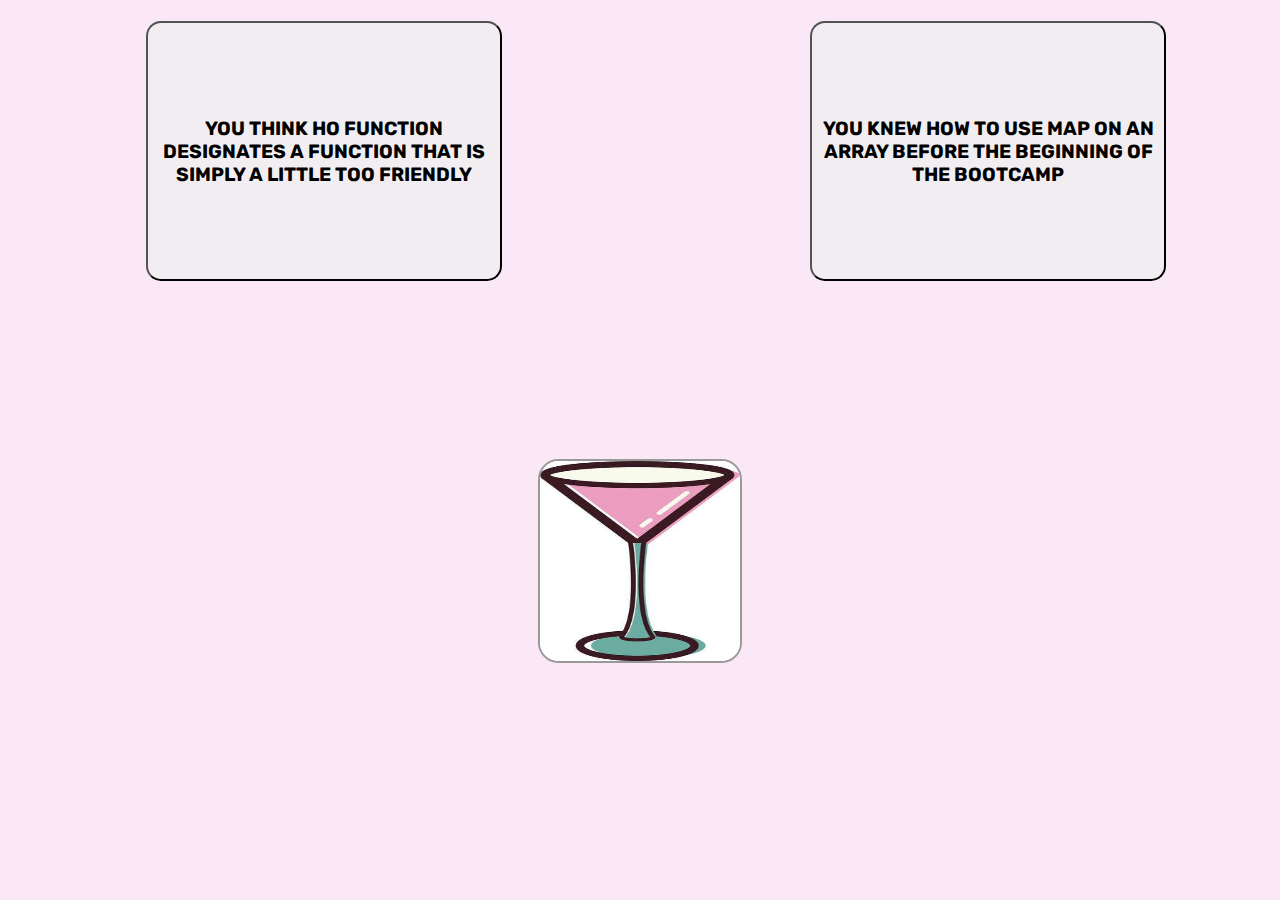
==== jeu.html @ 14da0868 "first version" ====
<!DOCTYPE html>
<html lang="en">

<head>
    <meta charset="UTF-8">
    <meta http-equiv="X-UA-Compatible" content="IE=edge">
    <meta name="viewport" content="width=device-width, initial-scale=1.0">
    <title>Document</title>
    <link rel="stylesheet" href="css/styles.css">

</head>

<body id="page2">
    <h1></h1>
    <section class="wrapper" id="simple-container">
        <button class="btn" id="btn-card1">
            <div id="card1"></div>
        </button>

        <button class="btn" id="btn-card2">
            <div id="card2"></div>
        </button>
    </section>
    <div id="wrapper-glass" class="fixe">
       
     <img  src="/images/martini-clipart-8-original.jpg" alt="cocktail-glass">
        
           
    </div>

    <script type="module" src="js/script1.js"></script>
</body>

</html>
---- css/styles.css ----
@import url('https://fonts.googleapis.com/css2?family=Rubik&display=swap');

* {
font-family:'Rubik',Arial, Helvetica, sans-serif;

}

.wrapper {
    display:grid;
    grid-template-columns:50% 50%;
    grid-gap: 2em;
    grid-auto-rows: 260px;
    justify-items: center;
}


#wrapper-glass {
    display: flex;
    justify-content: center;
    align-items: center;
    height: 300px;
    margin-top: 30px;
}


#welcome {
    font-size: 30px;
    background-color:#fcd2fb;
    text-align: center;
    border-radius: 5px;
}

#winning {
    background-color: #fac3f9;
}

.clignote {
    color:#46a9f0;
    animation: clignote 1s linear infinite;
  }
  @keyframes clignote {  
    50% { opacity: 0; }
  }

  #transparent {
    background-color: transparent; 
    top: 0px; 
    left: 0px; 
    position: absolute; 
    width: 500px; 
    height: 380px; 
    z-index:9999"
  }

  #container {
    width:500px; 
    height:380px;
  }

#container-flex {
    display: flex;
    justify-content: space-around;
    align-items:center;
}

iframe {
    border: 2px #fac3d7 solid;
    border-radius:5px;
    }

#losing {
  background-color: #82422f;
}

#card1, #card2 {
  width: 340px; 
}

.btn {
  border-radius: 15px;
  background-color: #f2edf1;
  text-transform: uppercase;
  font-weight:bold ;
  font-size: larger;
}
/*#card1, #card2 a:focus
{
 background-color:yellow;
}*/
.btn:focus {
  outline: none;
}
.btn:focus-visible {
  outline: 10px solid blanchedalmond; 
  background-color:yellow;
}

#page2 {
  background-color: #fae8f6;
}

div.ball img {
  margin-top: 300px;
  border-radius: 10%;
  width: 300px;
  height: 300px;
  background-color: cornflowerblue;
  border: 2px solid #999;
  animation: bounce 0.5s 2s infinite alternate;
  -webkit-animation: bounce 0.5s infinite alternate;
}
@keyframes bounce {
  from {
    transform: translateY(0px);
  }
  to {
    transform: translateY(-30px);
  }
}
@-webkit-keyframes bounce {
  from {
    transform: translateY(0px);
  }
  to {
    transform: translateY(-30px);
  }
}

 div.fixe img {
  margin-top: 200px;
  border-radius: 10%;
  width: 200px;
  height: 200px;
  background-color: cornflowerblue;
  border: 2px solid #999;
  
} 

#rules {
  display: flex;
  flex-direction: column;
  align-items: center;
  justify-content: end;
  position: relative;
  
}
.start {
  width: 400px;
  height: 150px;
  border:black 1px solid;
  border-radius: 5px;
  display:flex;
  justify-content: center;
  align-items: center;
  margin: 50px;
}

.start-text {
  text-decoration: none;
  font-size: larger;
  color: black;
}

.titre {
margin:80px 50px 50px 50px;
}

.paragraph {
margin:50px;
}

#container-losing {
  display: flex;
  flex-direction: column;
  align-items: center;
  text-align:center;
  font-size: larger;
}

#homepage {
  background-color:#fcd2fb;
  text-align: center;
}
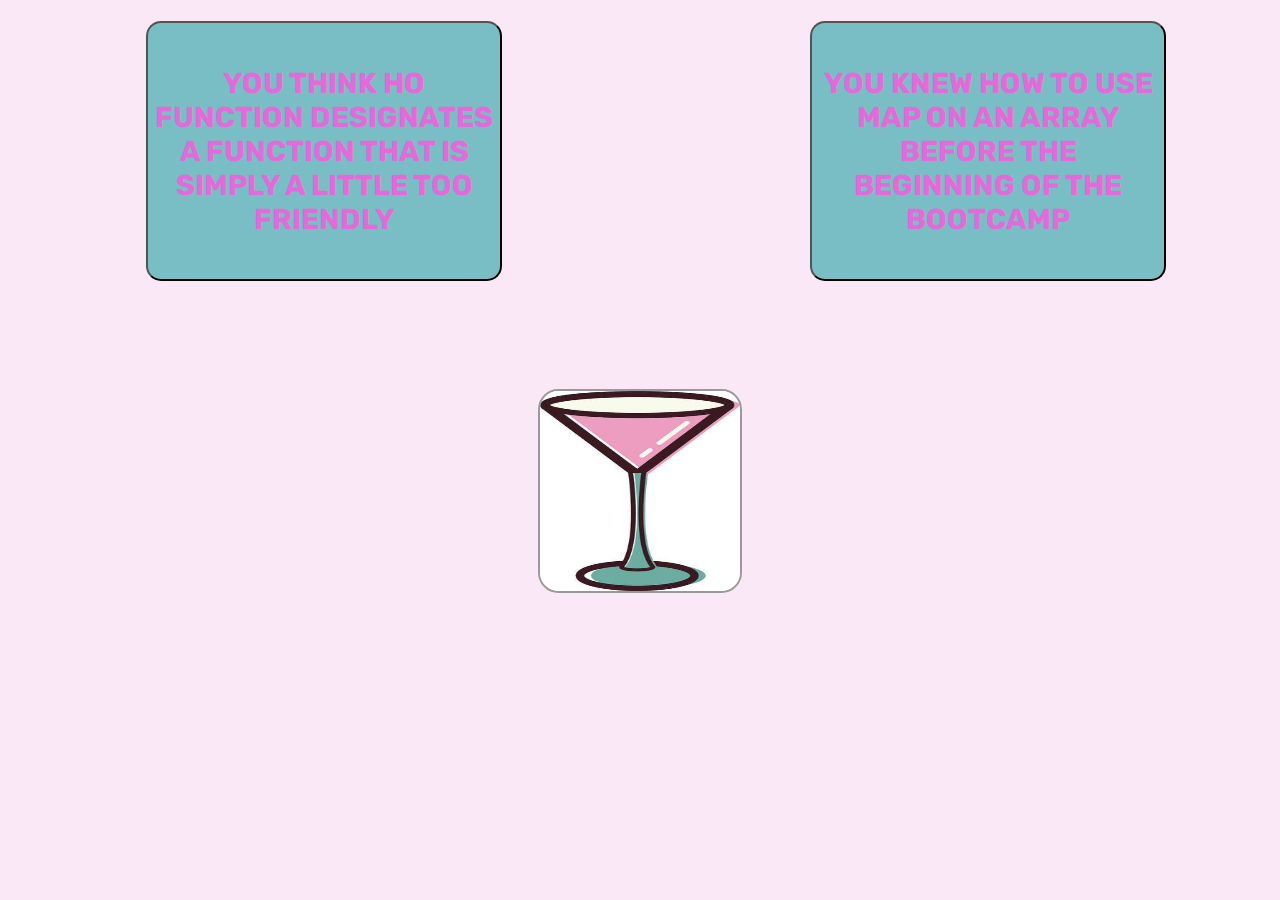
==== commit ff0a50c9: "thursday version" ====
--- a/jeu.html
+++ b/jeu.html
@@ -6,7 +6,7 @@
     <meta http-equiv="X-UA-Compatible" content="IE=edge">
     <meta name="viewport" content="width=device-width, initial-scale=1.0">
     <title>Document</title>
-    <link rel="stylesheet" href="css/styles.css">
+    <link rel="stylesheet" href="./css/styles.css">
 
 </head>
 
@@ -21,11 +21,8 @@
             <div id="card2"></div>
         </button>
     </section>
-    <div id="wrapper-glass" class="fixe">
-       
-     <img  src="/images/martini-clipart-8-original.jpg" alt="cocktail-glass">
-        
-           
+    <div id="wrapper-glass" class="fixe">  
+     <img  src="./images/martini-clipart-8-original.jpg" alt="cocktail-glass">    
     </div>
 
     <script type="module" src="js/script1.js"></script>
--- a/css/styles.css
+++ b/css/styles.css
@@ -19,7 +19,10 @@
     justify-content: center;
     align-items: center;
     height: 300px;
-    margin-top: 30px;
+    margin-top: 0px; 
+    padding-top: 10px;
+    padding-bottom: 20px;
+    margin-bottom: 50px;
 }
 
 
@@ -27,7 +30,7 @@
     font-size: 30px;
     background-color:#fcd2fb;
     text-align: center;
-    border-radius: 5px;
+    border-radius: 15px;
 }
 
 #winning {
@@ -49,7 +52,7 @@
     position: absolute; 
     width: 500px; 
     height: 380px; 
-    z-index:9999"
+    z-index:9999;
   }
 
   #container {
@@ -65,7 +68,7 @@
 
 iframe {
     border: 2px #fac3d7 solid;
-    border-radius:5px;
+    border-radius:15px;
     }
 
 #losing {
@@ -78,29 +81,35 @@
 
 .btn {
   border-radius: 15px;
-  background-color: #f2edf1;
+  /* background-color: #f2edf1; */
+  /* background-color: #55adb5; */
+  background-color: #78bec4;
   text-transform: uppercase;
-  font-weight:bold ;
-  font-size: larger;
+  font-weight:bold;
+  font-size: 1.8em;
+  text-align: center;
+  color:#e36bd9;
+  box-shadow: 5px;
 }
-/*#card1, #card2 a:focus
-{
- background-color:yellow;
-}*/
+
+
 .btn:focus {
   outline: none;
-}
-.btn:focus-visible {
   outline: 10px solid blanchedalmond; 
   background-color:yellow;
 }
+
+/* .btn:focus-visible {
+  outline: 10px solid blanchedalmond; 
+  background-color:yellow;
+} */
 
 #page2 {
   background-color: #fae8f6;
 }
 
 div.ball img {
-  margin-top: 300px;
+  margin-top: 100px;
   border-radius: 10%;
   width: 300px;
   height: 300px;
@@ -127,7 +136,7 @@
 }
 
  div.fixe img {
-  margin-top: 200px;
+  margin-top: 100px;
   border-radius: 10%;
   width: 200px;
   height: 200px;
@@ -144,29 +153,29 @@
   position: relative;
   
 }
-.start {
-  width: 400px;
-  height: 150px;
-  border:black 1px solid;
-  border-radius: 5px;
-  display:flex;
-  justify-content: center;
-  align-items: center;
-  margin: 50px;
-}
+
 
 .start-text {
   text-decoration: none;
   font-size: larger;
   color: black;
+  border:#fae8f6 1px solid;
+  width: 400px;
+  height: 150px;
+  border:#fae8f6 1px solid;
+  background-image: url("/images/cocktails.jpeg");
+  border-radius: 15px;
+  animation: bounce 0.5s 2s infinite alternate;
+  -webkit-animation: bounce 0.5s infinite alternate;
+  line-height: 150px;
 }
 
 .titre {
-margin:80px 50px 50px 50px;
+margin:60px 50px 50px 50px;
 }
 
 .paragraph {
-margin:50px;
+margin:10px 10px 100px 10px;
 }
 
 #container-losing {
